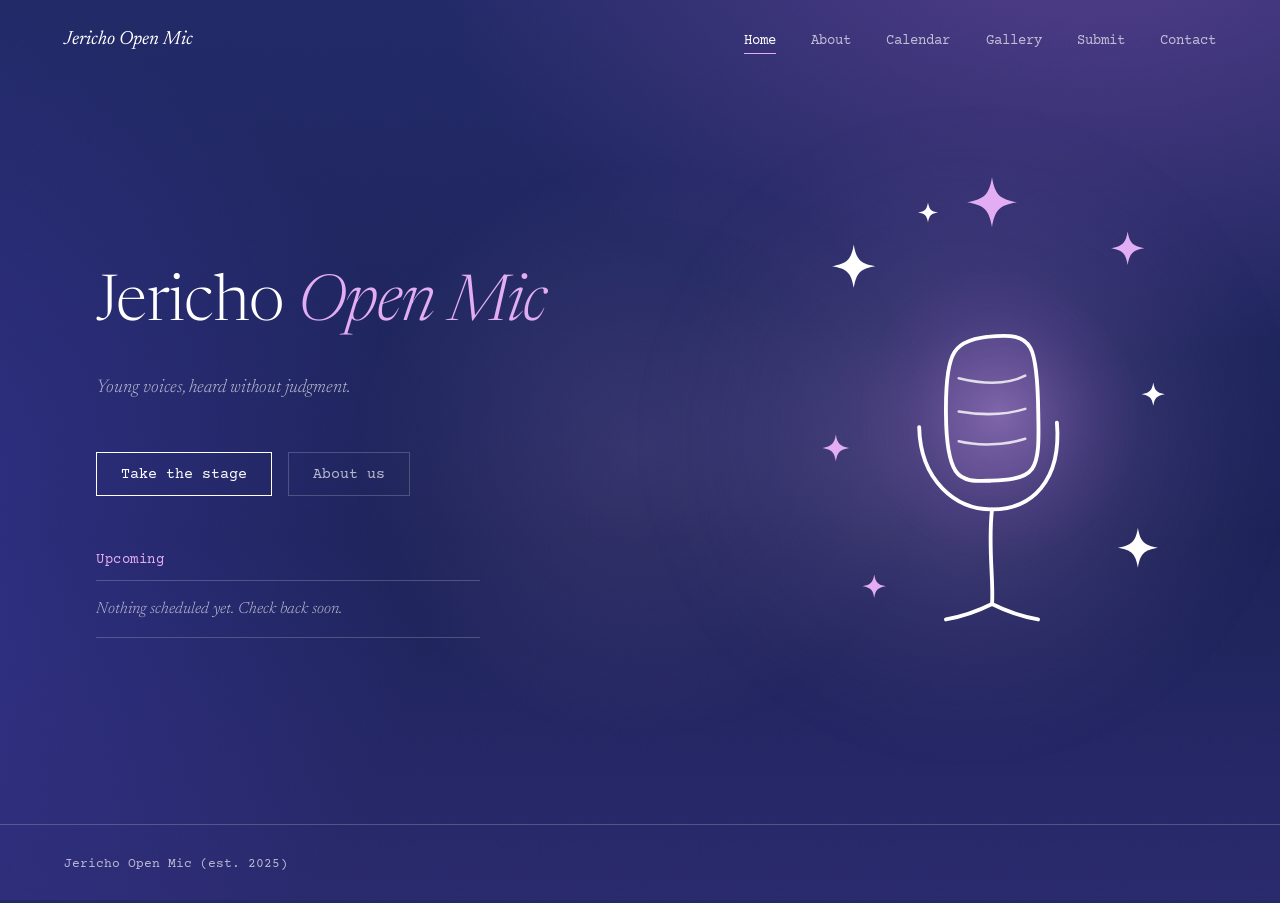
==== index.html @ 80d14280 "Update index.html" ====
<!DOCTYPE html>
<html lang="en">
<head>
<meta charset="utf-8">
<meta name="viewport" content="width=device-width, initial-scale=1">
<title>Jericho Open Mic</title>
<meta name="description" content="Jericho Open Mic: a safe space for poets, comedians, writers, artists, and performers.">
<link rel="preconnect" href="https://fonts.googleapis.com"><link rel="preconnect" href="https://fonts.gstatic.com" crossorigin>
<link href="https://fonts.googleapis.com/css2?family=Courier+Prime&family=Newsreader:ital,opsz,wght@0,6..72,300;0,6..72,400;1,6..72,300;1,6..72,400&display=swap" rel="stylesheet">
<link rel="icon" href="/favicon.svg" type="image/svg+xml">
<link rel="icon" href="/favicon-48.png" sizes="48x48" type="image/png">
<link rel="icon" href="/favicon.ico" sizes="32x32">
<link rel="apple-touch-icon" href="/apple-touch-icon.png">
<link rel="stylesheet" href="styles.css">
</head>
<body data-page="home">
<a class="skip" href="#main">Skip to content</a>
<header class="site-header">
  <a class="brand" href="index.html">Jericho Open Mic</a>
  <button class="menu-btn" aria-expanded="false" aria-controls="nav">Menu</button>
  <nav class="nav" id="nav" aria-label="Main"><ul>
    <li><a href="index.html" aria-current="page">Home</a></li>
    <li><a href="about.html">About</a></li>
    <li><a href="calendar.html">Calendar</a></li>
    <li><a href="gallery.html">Gallery</a></li>
    <li><a href="submit.html">Submit</a></li>
    <li><a href="contact.html">Contact</a></li>
  </ul></nav>
</header>
<main id="main">
<section class="hero">
  <div class="hero-copy">
    <h1>Jericho <em>Open Mic</em></h1>
    <p class="fragment">Young voices, heard without judgment.</p>
    <div class="actions"><a class="btn" href="submit.html">Take the stage</a><a class="btn quiet" href="about.html">About us</a></div>
    <div class="feed"><span class="label">Upcoming</span><ul class="feed-list" id="feed-list"></ul></div>
  </div>
  <div class="hero-art" aria-hidden="true">
    <svg viewBox="0 0 300 360" fill="none" stroke-linecap="round" stroke-linejoin="round">
      <defs><radialGradient id="glow"><stop offset="0" stop-color="#ab81cd" stop-opacity=".5"/><stop offset=".7" stop-color="#654597" stop-opacity=".18"/><stop offset="1" stop-color="#654597" stop-opacity="0"/></radialGradient></defs>
      <g class="halo"><path fill="url(#glow)" d="M262.4 195C264.4 220.2 255.6 249.8 236.9 268.8C218.1 287.7 176.7 307.1 150 308.7C123.3 310.3 93.8 297.6 76.6 278.6C59.4 259.7 46.8 221.3 46.8 195C46.8 168.7 59.1 142.2 76.3 120.8C93.5 99.4 125.2 67 150 66.5C174.8 66 206.2 96.4 224.9 117.8C243.7 139.2 260.4 169.8 262.4 195Z"><animate attributeName="d" dur="12s" begin="0s" repeatCount="indefinite" calcMode="spline" keyTimes="0;0.2;0.5;0.8;1" keySplines=".45 0 .55 1;.45 0 .55 1;.45 0 .55 1;.45 0 .55 1" values="M262.4 195C264.4 220.2 255.6 249.8 236.9 268.8C218.1 287.7 176.7 307.1 150 308.7C123.3 310.3 93.8 297.6 76.6 278.6C59.4 259.7 46.8 221.3 46.8 195C46.8 168.7 59.1 142.2 76.3 120.8C93.5 99.4 125.2 67 150 66.5C174.8 66 206.2 96.4 224.9 117.8C243.7 139.2 260.4 169.8 262.4 195Z;M272.1 195C271.8 221.9 255.5 258.9 235.2 276.1C214.8 293.3 179.5 298.9 150 298.5C120.5 298.1 76.2 290.9 58.5 273.7C40.7 256.4 41.3 223.2 43.4 195C45.5 166.8 53.1 124.5 70.9 104.4C88.7 84.3 122.4 72.7 150 74.4C177.6 76.1 216.2 94.3 236.6 114.4C256.9 134.6 272.3 168.1 272.1 195Z;M269.5 195C267.8 223.1 243.4 252.5 223.5 271.8C203.6 291.1 175.5 309.3 150 310.7C124.5 312.1 90.2 299.7 70.8 280.4C51.3 261.1 35.3 223.9 33.5 195C31.7 166.1 40.5 127.1 59.9 107.1C79.3 87 121 75.3 150 74.6C179 74 214.1 83 234 103.1C253.9 123.1 271.3 166.9 269.5 195Z;M275.3 195C276.4 221.7 265.2 248.8 244.3 269.8C223.4 290.8 178.3 319.8 150 321.2C121.7 322.6 91.6 299.2 74.4 278.2C57.2 257.2 49.1 223 46.7 195C44.4 167 43.4 128.6 60.6 109.9C77.8 91.2 120.5 83 150 83C179.5 82.9 217 90.8 237.9 109.4C258.7 128.1 274.3 168.3 275.3 195Z;M262.4 195C264.4 220.2 255.6 249.8 236.9 268.8C218.1 287.7 176.7 307.1 150 308.7C123.3 310.3 93.8 297.6 76.6 278.6C59.4 259.7 46.8 221.3 46.8 195C46.8 168.7 59.1 142.2 76.3 120.8C93.5 99.4 125.2 67 150 66.5C174.8 66 206.2 96.4 224.9 117.8C243.7 139.2 260.4 169.8 262.4 195Z"/></path></g>
      <g stroke="#e2adf2" stroke-width="1.2">
        <g class="ring"><path d="M255.4 195C257.2 220.4 245.4 256.4 227.9 274.2C210.3 292 174.3 302.5 150 302C125.7 301.4 99.8 288.9 82.1 271.1C64.3 253.3 45 219.5 43.4 195C41.7 170.5 54.6 142 72.4 124.2C90.1 106.4 125.8 88.3 150 88C174.2 87.6 199.9 104.1 217.5 121.9C235 139.8 253.7 169.6 255.4 195Z"><animate attributeName="d" dur="10s" begin="0s" repeatCount="indefinite" calcMode="spline" keyTimes="0;0.3;0.7;1" keySplines=".45 0 .55 1;.45 0 .55 1;.45 0 .55 1" values="M255.4 195C257.2 220.4 245.4 256.4 227.9 274.2C210.3 292 174.3 302.5 150 302C125.7 301.4 99.8 288.9 82.1 271.1C64.3 253.3 45 219.5 43.4 195C41.7 170.5 54.6 142 72.4 124.2C90.1 106.4 125.8 88.3 150 88C174.2 87.6 199.9 104.1 217.5 121.9C235 139.8 253.7 169.6 255.4 195Z;M248 195C247.6 219.9 234.3 255.4 217.9 272C201.6 288.5 173.3 294.2 150 294.5C126.7 294.7 93.9 289.8 77.8 273.3C61.8 256.7 53.9 221.1 53.5 195C53.2 168.9 59.8 135 75.8 116.6C91.9 98.2 125.9 83.5 150 84.4C174.1 85.4 204.4 104.1 220.7 122.5C237.1 141 248.5 170.1 248 195Z;M251.5 195C251.5 219.2 246.3 247.6 229.4 264.1C212.5 280.6 174.9 293.5 150 294.2C125.1 294.9 97.5 284.9 79.9 268.3C62.3 251.8 43.9 219.3 44.4 195C44.9 170.7 65.2 140 82.8 122.5C100.4 105 125.6 90.4 150 89.8C174.4 89.2 212.4 101.5 229.3 119C246.2 136.6 251.4 170.8 251.5 195Z;M255.4 195C257.2 220.4 245.4 256.4 227.9 274.2C210.3 292 174.3 302.5 150 302C125.7 301.4 99.8 288.9 82.1 271.1C64.3 253.3 45 219.5 43.4 195C41.7 170.5 54.6 142 72.4 124.2C90.1 106.4 125.8 88.3 150 88C174.2 87.6 199.9 104.1 217.5 121.9C235 139.8 253.7 169.6 255.4 195Z"/></path></g>
        <g class="ring" style="--w:2.5s"><path d="M254.3 195C255.3 217.9 243.2 244.7 225.8 262.9C208.4 281 175.7 302.5 150 304C124.3 305.6 88.7 290.5 71.7 272.3C54.7 254.2 46.3 220.4 47.9 195C49.6 169.6 64.5 135.8 81.5 119.8C98.5 103.7 126.9 97.8 150 98.8C173.1 99.8 202.5 109.7 219.8 125.8C237.2 141.8 253.3 172.1 254.3 195Z"><animate attributeName="d" dur="10s" begin="-3s" repeatCount="indefinite" calcMode="spline" keyTimes="0;0.3;0.7;1" keySplines=".45 0 .55 1;.45 0 .55 1;.45 0 .55 1" values="M254.3 195C255.3 217.9 243.2 244.7 225.8 262.9C208.4 281 175.7 302.5 150 304C124.3 305.6 88.7 290.5 71.7 272.3C54.7 254.2 46.3 220.4 47.9 195C49.6 169.6 64.5 135.8 81.5 119.8C98.5 103.7 126.9 97.8 150 98.8C173.1 99.8 202.5 109.7 219.8 125.8C237.2 141.8 253.3 172.1 254.3 195Z;M251.1 195C249.3 219.8 234 247.2 217.2 264.1C200.3 281 172.4 295 150 296.5C127.6 298.1 100.2 290.2 82.5 273.3C64.8 256.4 44.4 220 43.9 195C43.5 170 61.9 139.6 79.6 123.4C97.3 107.2 125.3 99.2 150 97.8C174.7 96.4 211.1 99 228 115.2C244.8 131.4 252.9 170.2 251.1 195Z;M253.4 195C252.4 219.7 235.5 246.8 218.3 263.5C201 280.1 174.3 294.6 150 294.8C125.7 294.9 88.2 280.9 72.3 264.2C56.4 247.6 53.9 218 54.6 195C55.2 172 60.2 141.9 76.1 126C92 110 125.4 101.3 150 99.5C174.6 97.7 206.7 99.5 223.9 115.4C241.1 131.3 254.3 170.3 253.4 195Z;M254.3 195C255.3 217.9 243.2 244.7 225.8 262.9C208.4 281 175.7 302.5 150 304C124.3 305.6 88.7 290.5 71.7 272.3C54.7 254.2 46.3 220.4 47.9 195C49.6 169.6 64.5 135.8 81.5 119.8C98.5 103.7 126.9 97.8 150 98.8C173.1 99.8 202.5 109.7 219.8 125.8C237.2 141.8 253.3 172.1 254.3 195Z"/></path></g>
      </g>
      <g class="mic" stroke="#fff" stroke-width="3">
        <path fill="#ab81cd" fill-opacity=".14" d="M150 125C160.7 125 175.5 127 182 137C188.5 147 189.2 169.8 189 185C188.8 200.2 187.5 218.5 181 228C174.5 237.5 160.3 242 150 242C139.7 242 125.5 237.5 119 228C112.5 218.5 111.2 200.2 111 185C110.8 169.8 111.5 147 118 137C124.5 127 139.3 125 150 125Z"><animate attributeName="d" dur="8s" begin="0s" repeatCount="indefinite" calcMode="spline" keyTimes="0;0.2;0.5;0.8;1" keySplines=".45 0 .55 1;.45 0 .55 1;.45 0 .55 1;.45 0 .55 1" values="M150 125C160.7 125 175.5 127 182 137C188.5 147 189.2 169.8 189 185C188.8 200.2 187.5 218.5 181 228C174.5 237.5 160.3 242 150 242C139.7 242 125.5 237.5 119 228C112.5 218.5 111.2 200.2 111 185C110.8 169.8 111.5 147 118 137C124.5 127 139.3 125 150 125Z;M153.3 126.8C163.1 126.2 174.4 125.7 179.9 135.8C185.3 145.9 185.8 171.7 186 187.4C186.2 203.2 187.5 221.8 181.3 230.5C175 239.2 158.4 239.2 148.5 239.5C138.6 239.8 127.5 241 121.8 232.4C116.1 223.7 114.3 203.3 114.2 187.8C114 172.2 114.3 149.3 120.9 139.2C127.4 129 143.4 127.3 153.3 126.8Z;M147.5 125.2C158.4 124.9 174.5 123.1 180.7 132.8C186.9 142.4 185.1 166.9 184.8 183C184.4 199.2 183.9 220 178.8 229.7C173.7 239.5 163.4 241.1 154.1 241.5C144.8 242 129.4 242 122.9 232.4C116.4 222.8 116.3 200.1 115.1 183.8C113.9 167.5 110.1 144.3 115.5 134.5C120.9 124.8 136.7 125.5 147.5 125.2Z;M147.3 122.3C158.6 122.5 175.7 130.2 183.1 140.6C190.6 151 192.2 169.8 192.1 184.8C191.9 199.8 190 220.9 182.4 230.7C174.7 240.5 156.2 243.5 146.3 243.4C136.3 243.4 128.2 240.3 122.7 230.5C117.2 220.8 114.5 200 113.3 184.8C112 169.6 109.4 150 115.1 139.6C120.8 129.2 135.9 122.2 147.3 122.3Z;M150 125C160.7 125 175.5 127 182 137C188.5 147 189.2 169.8 189 185C188.8 200.2 187.5 218.5 181 228C174.5 237.5 160.3 242 150 242C139.7 242 125.5 237.5 119 228C112.5 218.5 111.2 200.2 111 185C110.8 169.8 111.5 147 118 137C124.5 127 139.3 125 150 125Z"/></path>
        <g stroke-width="2" stroke-opacity=".8">
          <path d="M124 159.3C140 165.8 160 165.8 176 157.3"><animate attributeName="d" dur="8s" begin="0s" repeatCount="indefinite" calcMode="spline" keyTimes="0;0.2;0.5;0.8;1" keySplines=".45 0 .55 1;.45 0 .55 1;.45 0 .55 1;.45 0 .55 1" values="M124 159.3C140 165.8 160 165.8 176 157.3;M124 159.6C140 163.4 160 165.7 176 157.6;M124 160.9C140 162 160 160.8 176 158.9;M124 158.6C140 166.4 160 164.8 176 156.6;M124 159.3C140 165.8 160 165.8 176 157.3"/></path><path d="M124 183.6C140 191 160 190.9 176 181.6"><animate attributeName="d" dur="8s" begin="0s" repeatCount="indefinite" calcMode="spline" keyTimes="0;0.2;0.5;0.8;1" keySplines=".45 0 .55 1;.45 0 .55 1;.45 0 .55 1;.45 0 .55 1" values="M124 183.6C140 191 160 190.9 176 181.6;M124 185.6C140 188.1 160 188.3 176 183.6;M124 183.5C140 186.1 160 190.8 176 181.5;M124 185.6C140 189.2 160 190.6 176 183.6;M124 183.6C140 191 160 190.9 176 181.6"/></path><path d="M124 209.7C140 216.2 160 215 176 207.7"><animate attributeName="d" dur="8s" begin="0s" repeatCount="indefinite" calcMode="spline" keyTimes="0;0.2;0.5;0.8;1" keySplines=".45 0 .55 1;.45 0 .55 1;.45 0 .55 1;.45 0 .55 1" values="M124 209.7C140 216.2 160 215 176 207.7;M124 208.8C140 212.5 160 211.8 176 206.8;M124 209C140 214.5 160 211.6 176 207;M124 209.7C140 211.8 160 215.5 176 207.7;M124 209.7C140 216.2 160 215 176 207.7"/></path>
        </g>
        <path d="M95.1 195.7C97.8 244 119.2 263.7 150 262C182 262.1 204.2 233.2 202.6 192.1"><animate attributeName="d" dur="8s" begin="0s" repeatCount="indefinite" calcMode="spline" keyTimes="0;0.2;0.5;0.8;1" keySplines=".45 0 .55 1;.45 0 .55 1;.45 0 .55 1;.45 0 .55 1" values="M95.1 195.7C97.8 244 119.2 263.7 150 262C182 262.1 204.2 233.2 202.6 192.1;M93 197.8C93.7 239.7 122.3 262.2 150 262C180.3 262.1 204.6 240.8 200.6 194.4;M94.5 194.7C99.7 240.1 120.6 263 150 262C186.1 261.8 205.1 238.1 203.1 195.2;M95.7 196.2C96.8 244.4 122 263.5 150 262C186.4 261 204.6 242.4 205 191.8;M95.1 195.7C97.8 244 119.2 263.7 150 262C182 262.1 204.2 233.2 202.6 192.1"/></path>
        <path d="M150 262C147.2 289.5 144.7 312.9 150 336"><animate attributeName="d" dur="8s" begin="0s" repeatCount="indefinite" calcMode="spline" keyTimes="0;0.2;0.5;0.8;1" keySplines=".45 0 .55 1;.45 0 .55 1;.45 0 .55 1;.45 0 .55 1" values="M150 262C147.2 289.5 144.7 312.9 150 336;M150 262C146.7 291.4 151.8 318.2 150 336;M150 262C147.5 291.7 150.6 312.1 150 336;M150 262C154.8 293.7 146.2 318.6 150 336;M150 262C147.2 289.5 144.7 312.9 150 336"/></path>
        <path d="M150 336C138 342 126 346 114 348"/><path d="M150 336C162 342 174 346 186 348"/>
      </g>
      <g>
        <g transform="translate(42 72) scale(1.3)"><g class="twinkle" style="--w:0s"><path d="M0 -13C1.5 -4 4 -1.5 13 0C4 1.5 1.5 4 0 13C-1.5 4 -4 1.5 -13 0C-4 -1.5 -1.5 -4 0 -13Z" fill="#fff"/></g></g>
        <g transform="translate(256 58) scale(1)"><g class="twinkle" style="--w:1.1s"><path d="M0 -13C1.5 -4 4 -1.5 13 0C4 1.5 1.5 4 0 13C-1.5 4 -4 1.5 -13 0C-4 -1.5 -1.5 -4 0 -13Z" fill="#e2adf2"/></g></g>
        <g transform="translate(276 172) scale(0.7)"><g class="twinkle" style="--w:2.2s"><path d="M0 -13C1.5 -4 4 -1.5 13 0C4 1.5 1.5 4 0 13C-1.5 4 -4 1.5 -13 0C-4 -1.5 -1.5 -4 0 -13Z" fill="#fff"/></g></g>
        <g transform="translate(28 214) scale(0.8)"><g class="twinkle" style="--w:0.6s"><path d="M0 -13C1.5 -4 4 -1.5 13 0C4 1.5 1.5 4 0 13C-1.5 4 -4 1.5 -13 0C-4 -1.5 -1.5 -4 0 -13Z" fill="#e2adf2"/></g></g>
        <g transform="translate(264 292) scale(1.2)"><g class="twinkle" style="--w:1.7s"><path d="M0 -13C1.5 -4 4 -1.5 13 0C4 1.5 1.5 4 0 13C-1.5 4 -4 1.5 -13 0C-4 -1.5 -1.5 -4 0 -13Z" fill="#fff"/></g></g>
        <g transform="translate(58 322) scale(0.7)"><g class="twinkle" style="--w:2.6s"><path d="M0 -13C1.5 -4 4 -1.5 13 0C4 1.5 1.5 4 0 13C-1.5 4 -4 1.5 -13 0C-4 -1.5 -1.5 -4 0 -13Z" fill="#e2adf2"/></g></g>
        <g transform="translate(150 22) scale(1.5)"><g class="twinkle" style="--w:0.3s"><path d="M0 -13C1.5 -4 4 -1.5 13 0C4 1.5 1.5 4 0 13C-1.5 4 -4 1.5 -13 0C-4 -1.5 -1.5 -4 0 -13Z" fill="#e2adf2"/></g></g>
        <g transform="translate(100 30) scale(0.6)"><g class="twinkle" style="--w:1.4s"><path d="M0 -13C1.5 -4 4 -1.5 13 0C4 1.5 1.5 4 0 13C-1.5 4 -4 1.5 -13 0C-4 -1.5 -1.5 -4 0 -13Z" fill="#fff"/></g></g>
      </g>
    </svg>
  </div>
</section>
</main>
<footer>Jericho Open Mic (est. 2025)</footer>
<script src="content.js"></script>
<script src="script.js"></script>
</body>
</html>
---- styles.css ----
/* Jericho Open Mic â€” oneiric design system. Edit tokens here first. */
:root{
  --violet:#574ae2; --navy:#222a68; --plum:#654597;
  --lavender:#ab81cd; --pink-lavender:#e2adf2; --white:#fff;
  --rule:rgba(255,255,255,.2); --muted:rgba(255,255,255,.68);
  --serif:"Newsreader","Times New Roman",serif;
  --type:"Courier Prime","Courier New",monospace;
  --pad:clamp(1.25rem,5vw,4.5rem);
  --mx:.5; --my:.5; /* cursor position 0-1, updated by script.js */
}
*{box-sizing:border-box;margin:0}
html{background:var(--navy)}
body{
  min-height:100vh;color:var(--white);font:300 1.15rem/1.75 var(--serif);
  background:
    radial-gradient(60rem 40rem at calc(85% + (var(--mx) - .5) * 12%) calc(-10% + (var(--my) - .5) * 14%),rgba(101,69,151,.75),transparent 70%),
    radial-gradient(50rem 50rem at calc(-10% - (var(--mx) - .5) * 10%) calc(60% - (var(--my) - .5) * 12%),rgba(87,74,226,.35),transparent 70%),
    linear-gradient(180deg,var(--navy),#1d2358 60%,#2a2a6e);
  background-attachment:fixed;position:relative;overflow-x:hidden;display:flex;flex-direction:column;
}
/* soft light that trails the cursor (fine pointers only) */
@media (pointer:fine){
  body::before{content:"";position:fixed;inset:0;pointer-events:none;z-index:0;
    background:radial-gradient(26rem circle at calc(var(--mx) * 100%) calc(var(--my) * 100%),rgba(226,173,242,.13),transparent 70%)}
}
/* grain */
body::after{content:"";position:fixed;inset:0;pointer-events:none;opacity:.07;mix-blend-mode:overlay;
  background-image:url("data:image/svg+xml,%3Csvg xmlns='http://www.w3.org/2000/svg' width='160' height='160'%3E%3Cfilter id='n'%3E%3CfeTurbulence baseFrequency='.9' numOctaves='2'/%3E%3C/filter%3E%3Crect width='100%25' height='100%25' filter='url(%23n)'/%3E%3C/svg%3E")}
a{color:inherit}
:focus-visible{outline:1px solid var(--pink-lavender);outline-offset:4px}
.skip{position:absolute;left:-999px}.skip:focus{left:1rem;top:1rem;background:var(--navy);padding:.5rem;z-index:9}

/* header */
.site-header{display:flex;justify-content:space-between;align-items:baseline;padding:1.5rem var(--pad);position:relative;z-index:2}
.brand{font:italic 400 1.2rem var(--serif);text-decoration:none}
.nav ul{list-style:none;padding:0;display:flex;gap:2.2rem}
.nav a{font:.9rem var(--type);text-decoration:none;color:var(--muted);padding-bottom:.25rem;border-bottom:1px solid transparent;transition:color .3s,border-color .3s}
.nav a:hover,.nav a[aria-current="page"]{color:var(--white);border-color:var(--pink-lavender)}
.menu-btn{display:none;background:none;border:1px solid var(--rule);color:inherit;font:.85rem var(--type);padding:.4rem .8rem;cursor:pointer}

/* layout */
main{flex:1 0 auto;padding:0 var(--pad) 6rem;position:relative;z-index:1}
.wrap{max-width:68rem;margin:0 auto}
.label{font:.85rem var(--type);color:var(--pink-lavender);letter-spacing:.04em}
h1,h2{font-weight:300;line-height:1.05;letter-spacing:-.01em}
h1{font-size:clamp(2.6rem,7vw,5.5rem)}
h1 em,h2 em{font-style:italic;color:var(--pink-lavender)}
h2{font-size:clamp(1.8rem,3.5vw,2.8rem)}
.rule{border:0;border-top:1px solid var(--rule);margin:3rem 0}
.page-head{padding:clamp(3rem,9vw,7rem) 0 3rem;max-width:68rem;margin:0 auto}
.page-head p{max-width:34rem;color:var(--muted);margin-top:1.5rem}

/* buttons */
.btn{display:inline-block;font:.95rem var(--type);text-decoration:none;border:1px solid var(--white);padding:.8rem 1.5rem;transition:background .3s,color .3s}
.btn:hover{background:var(--white);color:var(--navy)}
.btn.quiet{border-color:var(--rule);color:var(--muted)}
.inline{text-decoration-thickness:1px;text-underline-offset:.25em;color:var(--pink-lavender)}

/* home */
.hero{min-height:72vh;display:grid;grid-template-columns:1.15fr 1fr;align-items:center;gap:2rem;max-width:68rem;margin:0 auto;position:relative}
.hero::before{content:"";position:absolute;right:-8%;top:8%;width:min(38rem,70vw);aspect-ratio:1;border-radius:50%;
  background:radial-gradient(circle,rgba(226,173,242,.28),rgba(171,129,205,.1) 45%,transparent 70%);filter:blur(30px);z-index:-1;
  transform:translate(calc((var(--mx) - .5) * -90px),calc((var(--my) - .5) * -70px));will-change:transform}
.hero h1{font-size:clamp(2.2rem,5vw,4.4rem);margin-top:1.6em} /* one line, sitting where "Open Mic" used to be */
.hero .fragment{margin:2rem 0 0;max-width:24rem;color:var(--muted);font-style:italic}
.hero .actions{margin:3rem 0 0;display:flex;gap:1rem;flex-wrap:wrap}

/* upcoming feed (home) */
.feed{margin-top:3.5rem;max-width:24rem}
.feed .label{display:block;padding-bottom:.7rem;border-bottom:1px solid var(--rule)}
.feed-list{list-style:none;padding:0;max-height:12.5rem;overflow-y:auto}
.feed-list li{border-bottom:1px solid var(--rule)}
.feed-list a{display:grid;grid-template-columns:4.5rem 1fr;gap:.8rem;padding:.8rem 0;text-decoration:none;line-height:1.4}
.feed-list .when,.cal-list .when{font:.8rem var(--type);color:var(--pink-lavender);padding-top:.2rem}
.feed-list small,.cal-list small{display:block;color:var(--muted);font-size:.9rem}
.feed-empty{padding:.9rem 0;color:var(--muted);font-style:italic;font-size:1rem}

/* home microphone: organic morphing (SMIL in index.html) + pulsing; hidden on mobile */
.hero-art{justify-self:end;width:min(100%,24rem)}
.hero-art svg{display:block;width:100%;height:auto;overflow:visible}
.halo,.mic,.ring,.twinkle{transform-box:fill-box;transform-origin:center}
.halo{animation:pulse-lg 6s ease-in-out infinite}
.mic{animation:pulse 4.5s ease-in-out infinite}
.ring{animation:ring 5s ease-out infinite;animation-delay:var(--w,0s);opacity:0}
.twinkle{animation:twinkle 4s ease-in-out infinite;animation-delay:var(--w,0s)}
@keyframes pulse{0%,100%{transform:scale(1)}50%{transform:scale(1.035)}}
@keyframes pulse-lg{0%,100%{transform:scale(.96)}50%{transform:scale(1.08)}}
@keyframes ring{0%{transform:scale(.8);opacity:.55}100%{transform:scale(1.3);opacity:0}}
@keyframes twinkle{0%,100%{transform:translateY(0) scale(1);opacity:1}50%{transform:translateY(-5px) scale(.75);opacity:.55}}

/* about */
.about-lead{font-size:clamp(1.7rem,3.6vw,2.7rem);line-height:1.3;font-weight:300;max-width:30ch;font-style:italic}
.about-table{margin-top:clamp(4rem,12vw,9rem);border-bottom:1px solid var(--rule)}
.about-row{display:grid;grid-template-columns:1fr 1.3fr;gap:2rem;align-items:start;padding:clamp(3.5rem,10vw,7rem) 0;min-height:42vh;border-top:1px solid var(--rule)}
.about-row h2{font-style:italic}
.about-row h2 a{text-decoration:none;border-bottom:1px solid transparent;transition:border-color .3s}
.about-row h2 a:hover{border-color:var(--pink-lavender)}
.about-row h2 a span{color:var(--pink-lavender);font-size:.7em;margin-left:.3em}
.about-row p{color:var(--muted);max-width:30rem}

/* calendar */
.cal{max-width:68rem;margin:0 auto}
.cal-nav{display:flex;align-items:center;justify-content:space-between;gap:1rem;margin-bottom:1.75rem}
.cal-nav h2{font-style:italic}
.cal-btn{background:none;border:1px solid var(--rule);color:var(--white);width:2.8rem;height:2.8rem;font:1.1rem var(--type);cursor:pointer;transition:background .3s,color .3s,border-color .3s}
.cal-btn:hover:not(:disabled){background:var(--white);color:var(--navy)}
.cal-btn:disabled{opacity:.3;cursor:default}
.cal-grid{width:100%;border-collapse:collapse;table-layout:fixed}
.cal-grid th{font:400 .8rem var(--type);color:var(--pink-lavender);text-align:left;padding:0 .6rem .7rem}
.cal-grid td{border:1px solid var(--rule);height:6.5rem;vertical-align:top;padding:.5rem .6rem}
.cal-grid td.pad{border-color:rgba(255,255,255,.08)}
.cal-grid .day{display:inline-block;font:.85rem var(--type);color:var(--muted)}
.cal-grid td.today .day{background:var(--pink-lavender);color:var(--navy);padding:0 .4rem}
/* calendar events: lavender bar, underline on hover, click opens .pop */
.ev{display:block;width:100%;margin-top:.35rem;padding:.1rem 0 .1rem .5rem;background:none;border:0;border-left:2px solid var(--lavender);color:var(--white);font:inherit;font-size:.85rem;line-height:1.25;text-align:left;cursor:pointer;text-decoration:underline;text-decoration-color:transparent;text-underline-offset:.25em;transition:text-decoration-color .25s}
.ev:hover,.ev:focus-visible{text-decoration-color:var(--pink-lavender)}
.pop{position:fixed;z-index:20;width:min(21rem,calc(100vw - 1rem));background:var(--navy);border:1px solid var(--white);padding:1.4rem 1.4rem 1.5rem;animation:rise .25s ease both}
.pop-x{position:absolute;top:.4rem;right:.5rem;background:none;border:0;color:var(--muted);font:1.4rem var(--type);cursor:pointer;padding:.2rem .5rem}
.pop h3{font:italic 300 1.7rem/1.2 var(--serif);margin:.5rem 0 .6rem}
.pop .pop-meta{font:.85rem var(--type);color:var(--pink-lavender);margin-bottom:.8rem}
.pop p{color:var(--muted);font-size:1.05rem;line-height:1.6}
.cal-list{list-style:none;padding:0;margin-top:3rem}
.cal-list li{border-top:1px solid var(--rule);padding:1rem 0;display:grid;grid-template-columns:6rem 1fr;gap:1rem}

/* gallery panels */
.panels{display:grid;grid-template-columns:1fr 1fr;gap:1.5rem;max-width:68rem;margin:0 auto}
.panel{display:flex;flex-direction:column;justify-content:flex-end;min-height:26rem;padding:2rem;text-decoration:none;border:1px solid var(--rule);position:relative;overflow:hidden;transition:border-color .4s}
.panel{--mx:.8;--my:.1}
.panel::before{content:"";position:absolute;inset:0;background:radial-gradient(circle at calc(var(--mx) * 100%) calc(var(--my) * 100%),rgba(171,129,205,.4),transparent 60%);opacity:.5;transition:opacity .5s}
.panel:hover{border-color:var(--pink-lavender)}.panel:hover::before{opacity:1}
.panel-art{flex:1;min-height:11rem;margin-bottom:1.75rem;border:1px solid var(--white);background:var(--navy);display:grid;place-items:center;padding:1.25rem}
.panel-art svg{width:100%;height:100%;max-height:12rem}
.panel>*{position:relative}.panel p{color:var(--muted);margin-top:.5rem}

/* archive + performances grids */
.masonry{columns:3 15rem;column-gap:1.5rem;max-width:68rem;margin:0 auto}
.tile{break-inside:avoid;margin-bottom:1.5rem;display:block;text-decoration:none;border:1px solid var(--rule);transition:border-color .3s}
.tile:hover{border-color:var(--pink-lavender)}
.tile img,.tile video{display:block;width:100%;height:auto}
.tile .cap{padding:.9rem 1rem 1.1rem}
.tile .cap strong{font-weight:400;font-size:1.1rem;display:block;line-height:1.3}
.tile .cap span{font:.8rem var(--type);color:var(--muted)}
.text-tile{padding:2.5rem 1.5rem;min-height:14rem;display:flex;flex-direction:column;justify-content:space-between;background:linear-gradient(160deg,rgba(101,69,151,.4),rgba(34,42,104,.2))}
.text-tile h3{font:italic 300 1.6rem/1.25 var(--serif)}
.missing{background:rgba(101,69,151,.25);min-height:12rem;display:grid;place-items:center;font:.8rem var(--type);color:var(--muted);text-align:center;padding:1rem}
.empty{max-width:68rem;margin:0 auto;color:var(--muted);font-style:italic}

/* archive: every tile identical in size */
.archive-grid{display:grid;grid-template-columns:repeat(auto-fill,minmax(15rem,1fr));gap:1.5rem;max-width:68rem;margin:0 auto}
.archive-grid .tile{margin-bottom:0;display:flex;flex-direction:column}
.tile-media{position:relative;aspect-ratio:4/5;overflow:hidden;background:rgba(101,69,151,.2)}
.tile-media img{width:100%;height:100%;object-fit:cover}
.tile-media .missing{height:100%;min-height:0}
.tile-media .text-tile{height:100%;min-height:0;justify-content:center}
.chip{position:absolute;left:.7rem;top:.7rem;font:.75rem var(--type);background:var(--navy);border:1px solid var(--rule);padding:.15rem .55rem}
.archive-grid .cap{min-height:7.8rem}
.tile .cap .school{display:block}
.archive-grid .cap strong{display:-webkit-box;-webkit-line-clamp:2;-webkit-box-orient:vertical;overflow:hidden}

/* archive hover: the image area lights up bright lavender, its text turns dark */
.tile-media{isolation:isolate;--glow:var(--pink-lavender);--glow-o:.72}
.tile-media.is-text{--glow-o:1}
.tile-media::after{content:"";position:absolute;inset:0;background:var(--glow);opacity:0;transition:opacity .35s;pointer-events:none}
.tile-media .text-tile h3,.tile-media .missing{position:relative;z-index:1;transition:color .3s}
.chip{z-index:1;transition:color .3s,background-color .3s,border-color .3s}
.archive-grid .tile:hover .tile-media::after,.archive-grid .tile:focus-visible .tile-media::after{opacity:var(--glow-o)}
.archive-grid .tile:hover .text-tile h3,.archive-grid .tile:focus-visible .text-tile h3,
.archive-grid .tile:hover .missing,.archive-grid .tile:focus-visible .missing{color:var(--navy)}
.archive-grid .tile:hover .chip,.archive-grid .tile:focus-visible .chip{color:var(--navy);background:transparent;border-color:var(--navy)}

/* piece */
.piece{max-width:60rem;margin:0 auto;padding-top:2rem}
.piece-media img{display:block;max-width:100%;max-height:80vh;margin:0;border:1px solid var(--rule)}
.piece-media iframe{width:100%;height:80vh;border:1px solid var(--rule);background:#fff}
.piece-text{max-width:36rem;margin:2.5rem 0 0}
.piece-text h1{font-size:clamp(2rem,4.5vw,3.2rem)}
.piece-text .label{display:block;margin:.8rem 0 1.2rem}
.piece-text .piece-school{display:block;margin:-.7rem 0 1.2rem;font:.85rem var(--type);color:var(--muted)}
.piece-text p{color:var(--muted)}
.back{font:.9rem var(--type);color:var(--muted);text-decoration:none}.back:hover{color:var(--white)}

/* submit */
.rules{list-style:none;padding:0;max-width:40rem;margin-left:clamp(0rem,12vw,9rem);counter-reset:r}
.rules li{counter-increment:r;padding:1.4rem 0 1.4rem 3rem;border-top:1px solid var(--rule);position:relative}
.rules li:last-child{border-bottom:1px solid var(--rule)}
.rules li::before{content:counter(r) ".";position:absolute;left:0;font:italic 1.3rem var(--serif);color:var(--pink-lavender)}
.cta-line{margin:3rem 0 0 clamp(0rem,12vw,9rem);font-size:1.5rem;font-style:italic}

/* contact */
.mail{font-size:clamp(1.3rem,5.2vw,3.4rem);font-weight:300;text-decoration:none;border-bottom:1px solid var(--rule);word-break:break-all;transition:border-color .3s,color .3s}
.mail:hover{color:var(--pink-lavender);border-color:var(--pink-lavender)}

footer{padding:2rem var(--pad);font:.8rem var(--type);color:var(--muted);border-top:1px solid var(--rule);position:relative;z-index:1}

/* page load: one gentle fade */
@keyframes rise{from{opacity:0;transform:translateY(10px)}to{opacity:1;transform:none}}
main{animation:rise .9s ease both}

@media (max-width:760px){
  .menu-btn{display:block}
  .nav{position:absolute;top:100%;left:0;right:0;background:var(--navy);border-bottom:1px solid var(--rule);padding:1rem var(--pad);display:none}
  .nav.open{display:block}.nav ul{flex-direction:column;gap:1.1rem}
  .panels{grid-template-columns:1fr}.panel{min-height:18rem}
  .hero h1{margin-top:0}
  .hero{min-height:62vh;grid-template-columns:1fr;padding:2rem 0}
  .hero-art{display:none}.rules,.cta-line{margin-left:0}
  .piece-text{margin-left:0}
  .cal-grid td{height:3.6rem;padding:.3rem}.cal-grid th{padding:0 .3rem .5rem}
  .ev{min-height:1.4rem;padding:0;background:rgba(171,129,205,.2)}.ev .t{display:none}
  .about-row{grid-template-columns:1fr;gap:1.25rem;min-height:0}
}
@media (prefers-reduced-motion:reduce){*{animation:none!important;transition:none!important}}
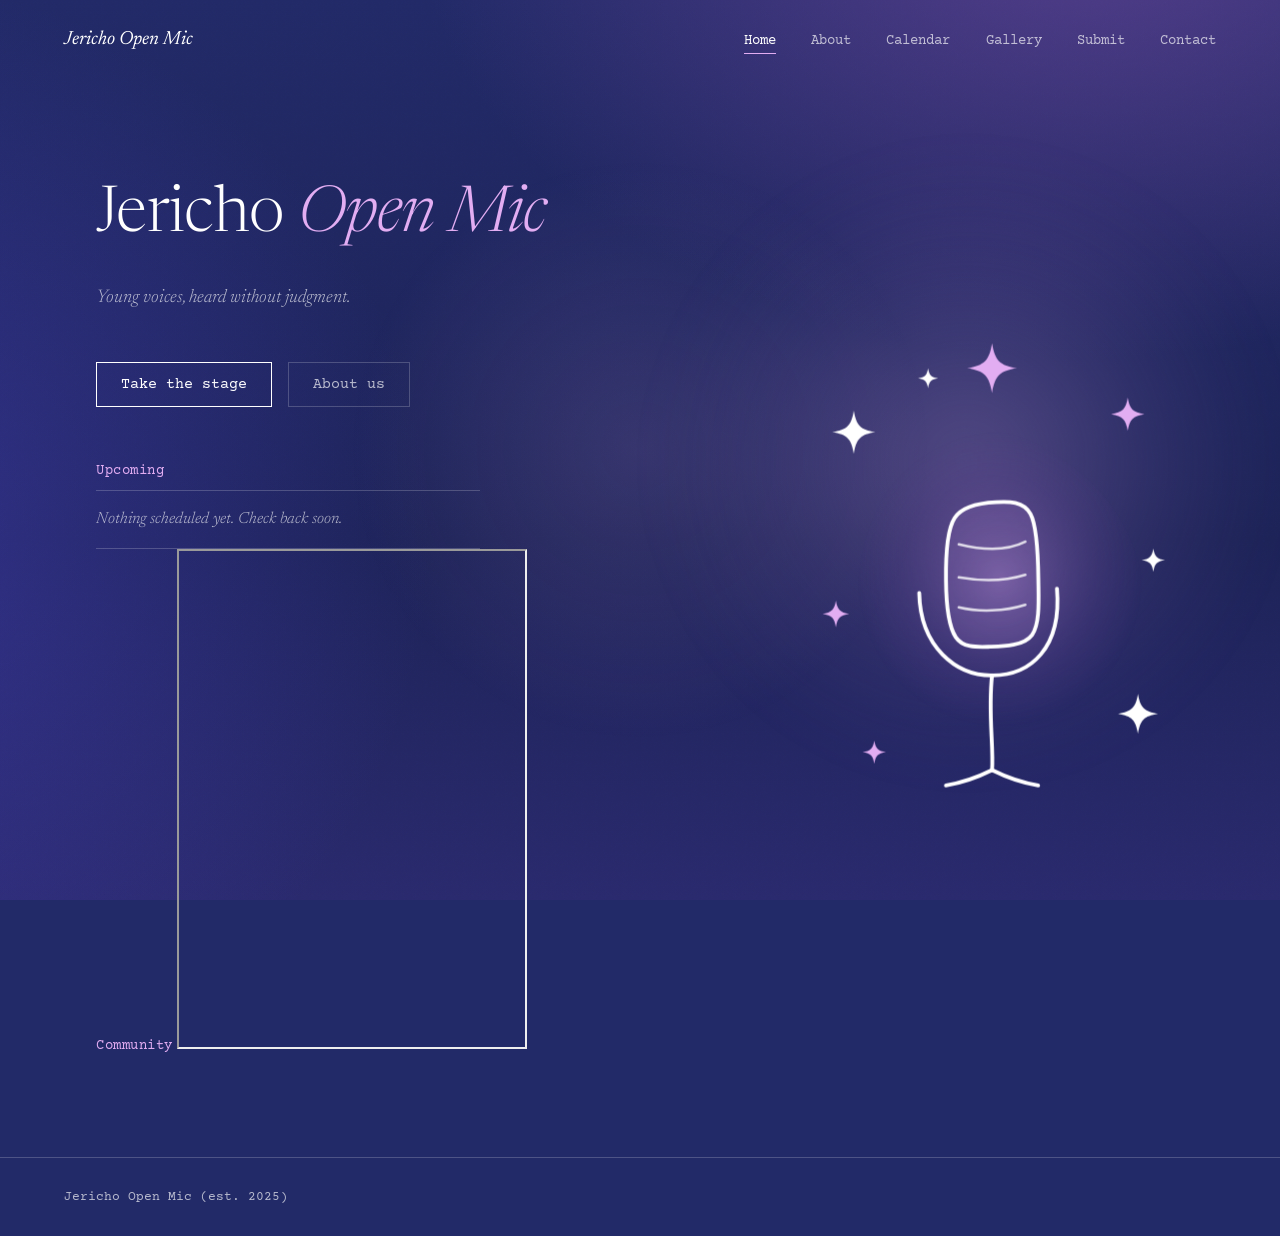
==== commit dcb1b5af: "Update index.html" ====
--- a/index.html
+++ b/index.html
@@ -34,6 +34,10 @@
     <p class="fragment">Young voices, heard without judgment.</p>
     <div class="actions"><a class="btn" href="submit.html">Take the stage</a><a class="btn quiet" href="about.html">About us</a></div>
     <div class="feed"><span class="label">Upcoming</span><ul class="feed-list" id="feed-list"></ul></div>
+        <div class="discord">
+      <span class="label">Community</span>
+      <iframe title="Jericho Open Mic Discord server" src="https://discord.com/widget?id=1556804864024252466&theme=dark" width="350" height="500" loading="lazy" sandbox="allow-popups allow-popups-to-escape-sandbox allow-same-origin allow-scripts"></iframe>
+    </div>
   </div>
   <div class="hero-art" aria-hidden="true">
     <svg viewBox="0 0 300 360" fill="none" stroke-linecap="round" stroke-linejoin="round">
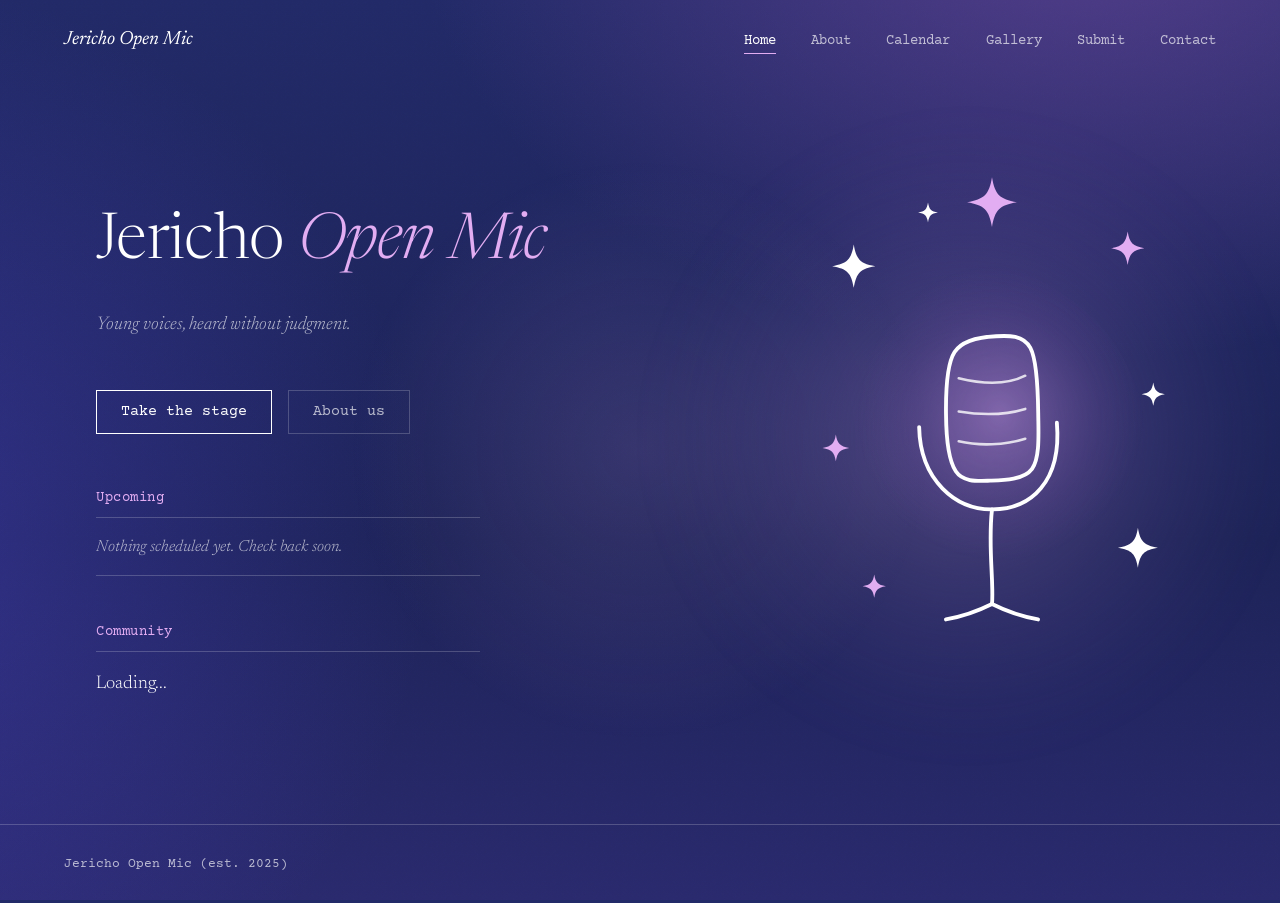
==== commit 1cf3d2a1: "Update index.html" ====
--- a/index.html
+++ b/index.html
@@ -35,9 +35,9 @@
     <div class="actions"><a class="btn" href="submit.html">Take the stage</a><a class="btn quiet" href="about.html">About us</a></div>
     <div class="feed"><span class="label">Upcoming</span><ul class="feed-list" id="feed-list"></ul></div>
         <div class="discord">
-      <span class="label">Community</span>
-      <iframe title="Jericho Open Mic Discord server" src="https://discord.com/widget?id=1556804864024252466&theme=dark" width="350" height="500" loading="lazy" sandbox="allow-popups allow-popups-to-escape-sandbox allow-same-origin allow-scripts"></iframe>
-    </div>
+  <span class="label">Community</span>
+  <div class="discord-body" id="discord-body"><p class="discord-note">Loading...</p></div>
+</div>
   </div>
   <div class="hero-art" aria-hidden="true">
     <svg viewBox="0 0 300 360" fill="none" stroke-linecap="round" stroke-linejoin="round">
--- a/styles.css
+++ b/styles.css
@@ -74,6 +74,12 @@
 .feed-list .when,.cal-list .when{font:.8rem var(--type);color:var(--pink-lavender);padding-top:.2rem}
 .feed-list small,.cal-list small{display:block;color:var(--muted);font-size:.9rem}
 .feed-empty{padding:.9rem 0;color:var(--muted);font-style:italic;font-size:1rem}
+
+/* discord widget (home) */
+.discord{margin-top:3rem;max-width:24rem}
+.discord .label{display:block;padding-bottom:.7rem;margin-bottom:1rem;border-bottom:1px solid var(--rule)}
+.discord iframe{display:block;width:100%;height:30rem;border:1px solid var(--rule);background:var(--navy);filter:hue-rotate(22deg) saturate(.9);transition:border-color .3s}
+.discord iframe:hover{border-color:var(--pink-lavender)}
 
 /* home microphone: organic morphing (SMIL in index.html) + pulsing; hidden on mobile */
 .hero-art{justify-self:end;width:min(100%,24rem)}
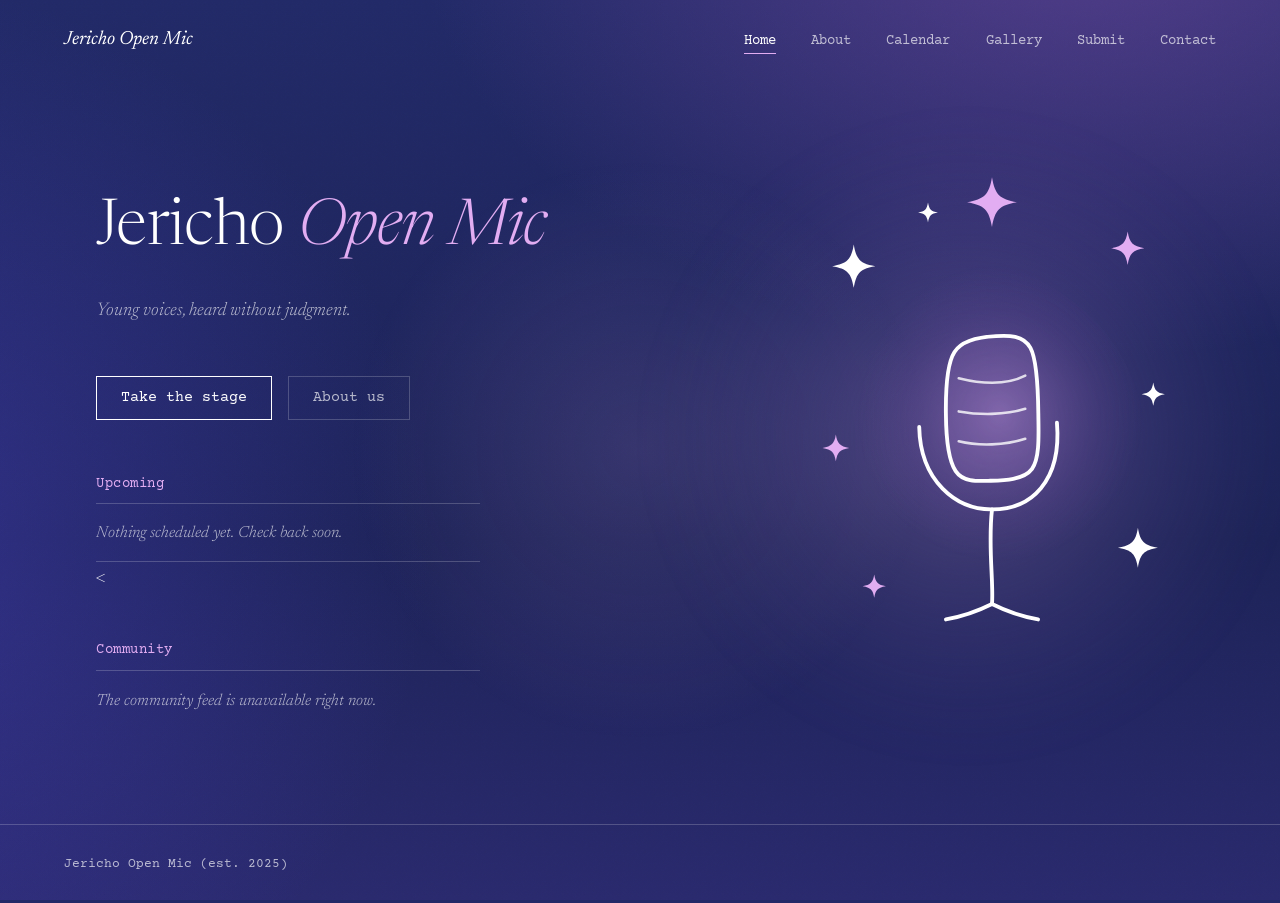
==== commit 943ac69f: "Update index.html" ====
--- a/index.html
+++ b/index.html
@@ -34,7 +34,7 @@
     <p class="fragment">Young voices, heard without judgment.</p>
     <div class="actions"><a class="btn" href="submit.html">Take the stage</a><a class="btn quiet" href="about.html">About us</a></div>
     <div class="feed"><span class="label">Upcoming</span><ul class="feed-list" id="feed-list"></ul></div>
-        <div class="discord">
+        <<div class="discord">
   <span class="label">Community</span>
   <div class="discord-body" id="discord-body"><p class="discord-note">Loading...</p></div>
 </div>
--- a/styles.css
+++ b/styles.css
@@ -78,8 +78,13 @@
 /* discord widget (home) */
 .discord{margin-top:3rem;max-width:24rem}
 .discord .label{display:block;padding-bottom:.7rem;margin-bottom:1rem;border-bottom:1px solid var(--rule)}
-.discord iframe{display:block;width:100%;height:30rem;border:1px solid var(--rule);background:var(--navy);filter:hue-rotate(22deg) saturate(.9);transition:border-color .3s}
-.discord iframe:hover{border-color:var(--pink-lavender)}
+.discord-count{font:.85rem var(--type);color:var(--pink-lavender);margin-bottom:.6rem}
+.discord-members{list-style:none;padding:0;max-height:15rem;overflow-y:auto;margin-bottom:1.25rem}
+.discord-members li{display:flex;align-items:center;gap:.8rem;padding:.55rem 0;border-bottom:1px solid var(--rule);line-height:1.3}
+.discord-members img{width:1.8rem;height:1.8rem;object-fit:cover;border:1px solid var(--rule)}
+.discord-members .dot{margin-left:auto;width:.5rem;height:.5rem;background:var(--lavender)}
+.discord-members .dot.idle,.discord-members .dot.dnd{background:transparent;border:1px solid var(--lavender)}
+.discord-note{color:var(--muted);font-style:italic;font-size:1rem}
 
 /* home microphone: organic morphing (SMIL in index.html) + pulsing; hidden on mobile */
 .hero-art{justify-self:end;width:min(100%,24rem)}
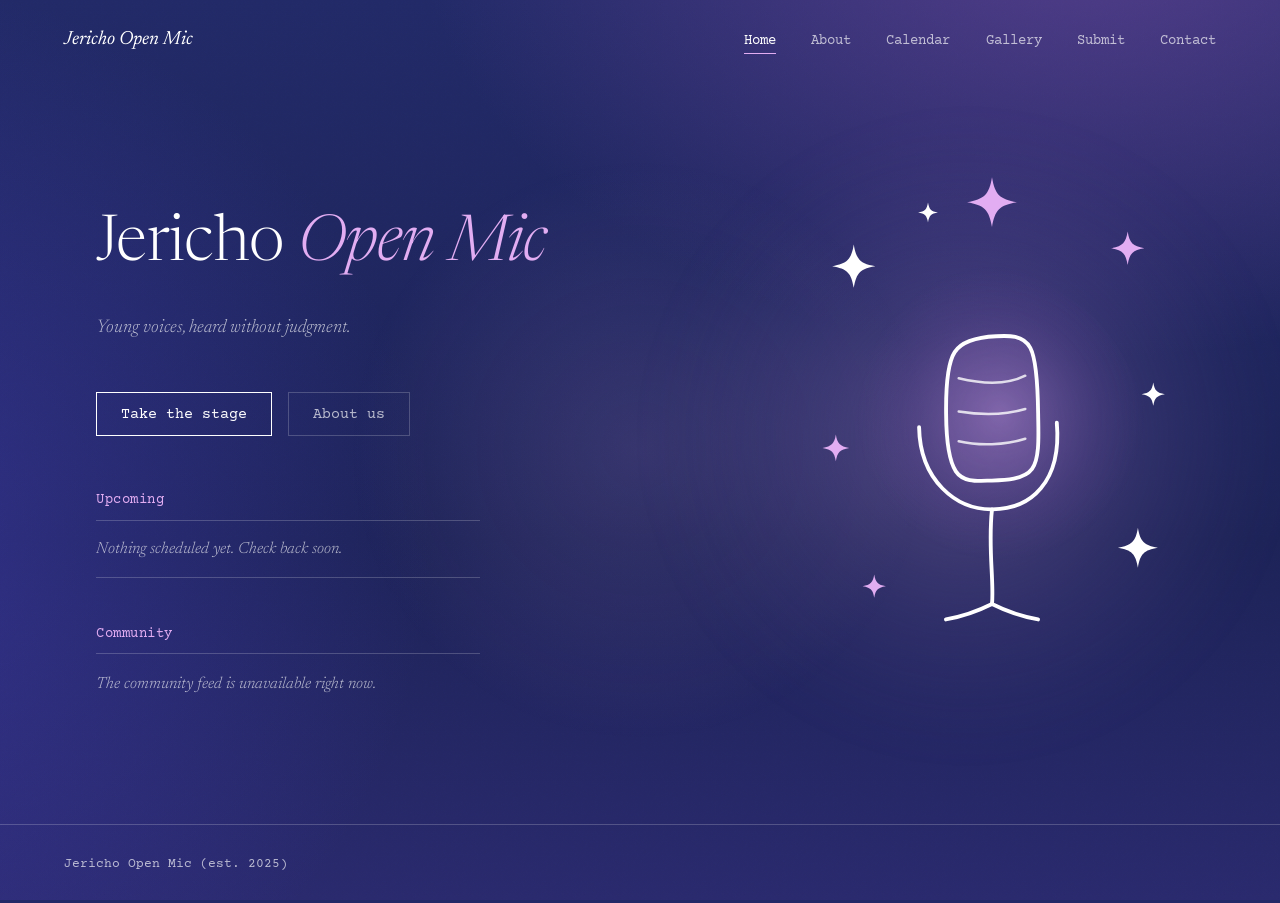
==== commit 17878adc: "Update index.html" ====
--- a/index.html
+++ b/index.html
@@ -33,11 +33,11 @@
     <h1>Jericho <em>Open Mic</em></h1>
     <p class="fragment">Young voices, heard without judgment.</p>
     <div class="actions"><a class="btn" href="submit.html">Take the stage</a><a class="btn quiet" href="about.html">About us</a></div>
-    <div class="feed"><span class="label">Upcoming</span><ul class="feed-list" id="feed-list"></ul></div>
-        <<div class="discord">
-  <span class="label">Community</span>
-  <div class="discord-body" id="discord-body"><p class="discord-note">Loading...</p></div>
-</div>
+        <div class="feed"><span class="label">Upcoming</span><ul class="feed-list" id="feed-list"></ul></div>
+    <div class="discord">
+      <span class="label">Community</span>
+      <div class="discord-body" id="discord-body"><p class="discord-note">Loading...</p></div>
+    </div>
   </div>
   <div class="hero-art" aria-hidden="true">
     <svg viewBox="0 0 300 360" fill="none" stroke-linecap="round" stroke-linejoin="round">
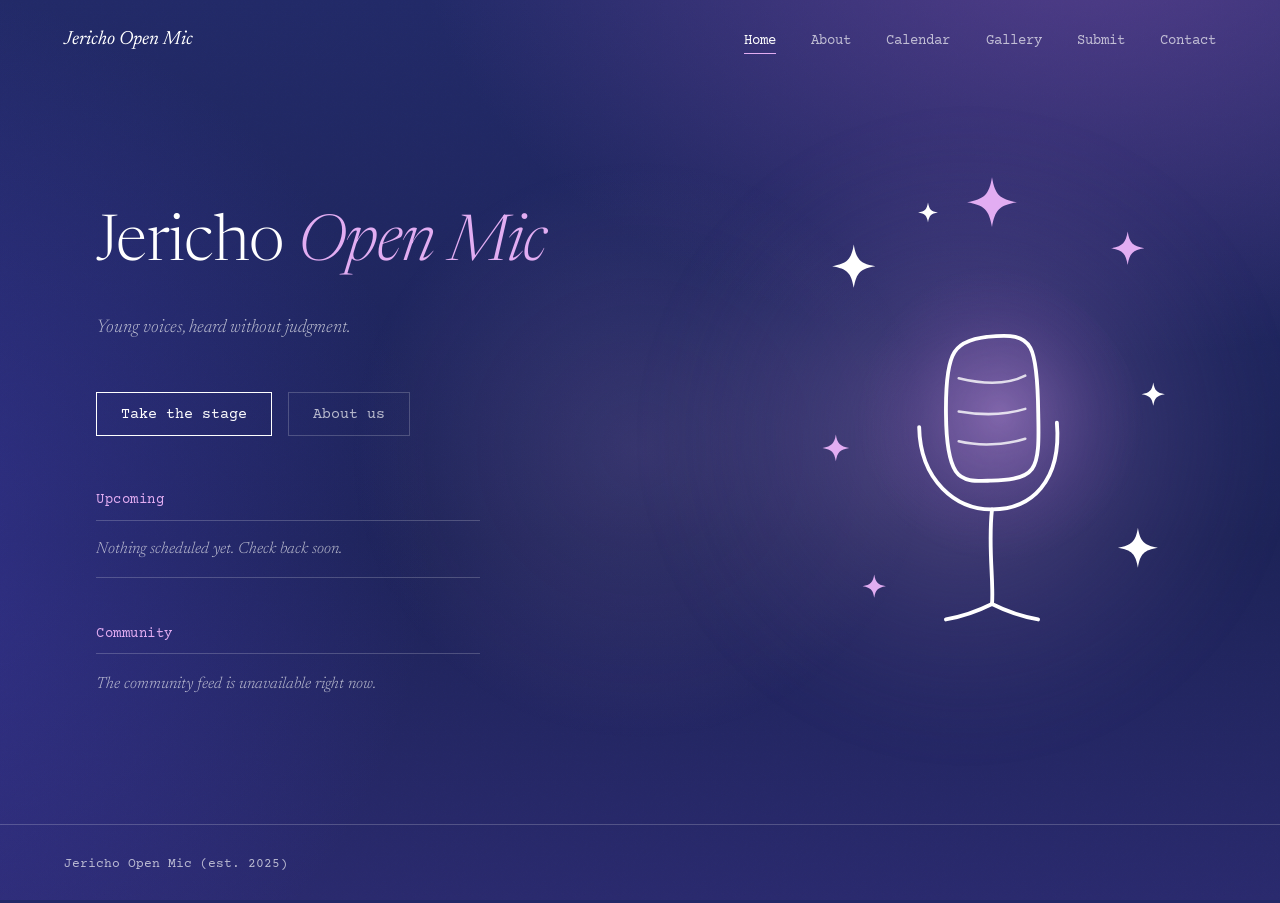
==== commit 932c2b83: "Update index.html" ====
--- a/index.html
+++ b/index.html
@@ -13,6 +13,7 @@
 <link rel="apple-touch-icon" href="/apple-touch-icon.png">
 <link rel="stylesheet" href="styles.css">
 </head>
+<meta name="google-site-verification" content="z-eBXRnIBME-rrTqVzw1opLdhmpr3YtOQMV-tnsovIk" />
 <body data-page="home">
 <a class="skip" href="#main">Skip to content</a>
 <header class="site-header">
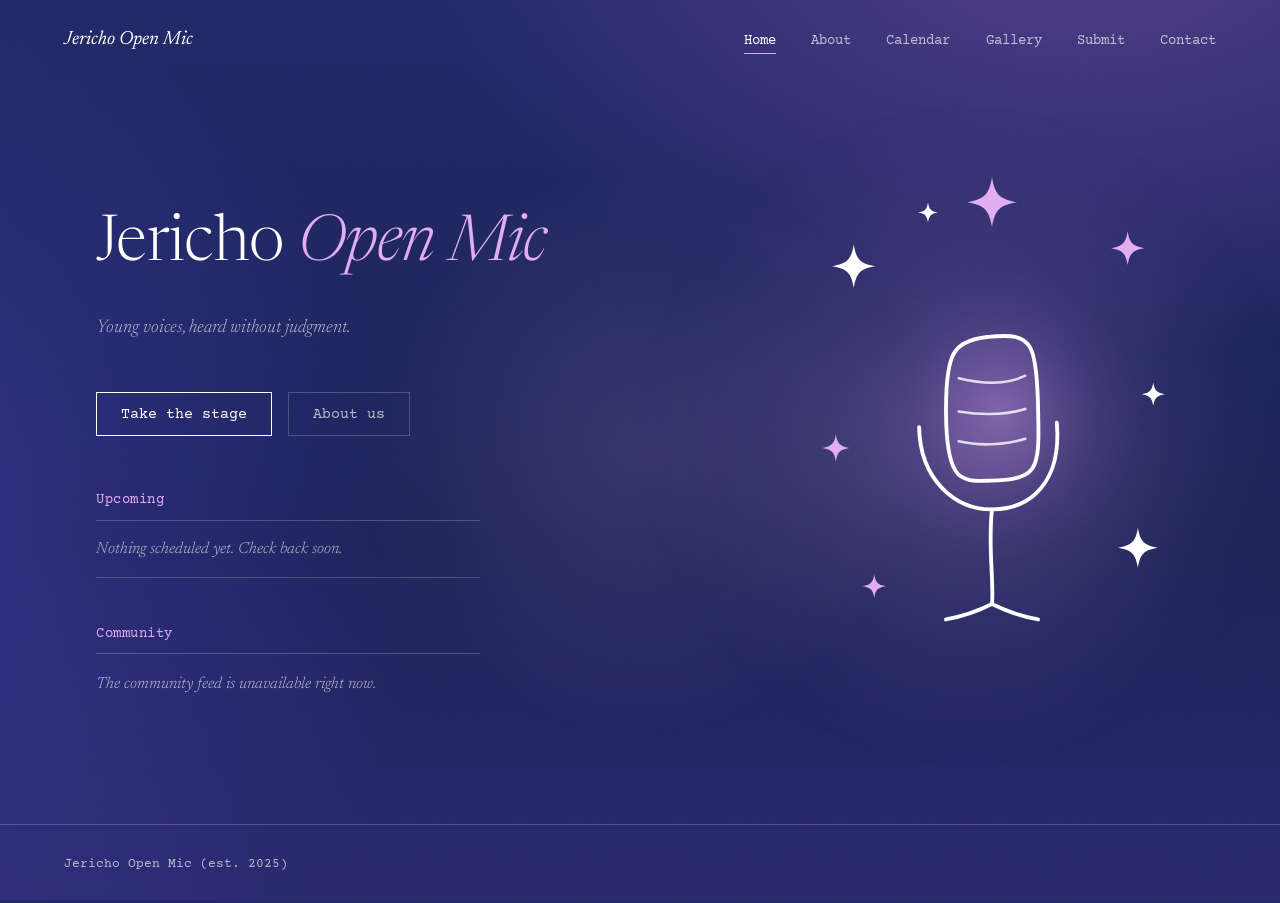
==== commit fa1ccaed: "Update index.html" ====
--- a/index.html
+++ b/index.html
@@ -13,7 +13,7 @@
 <link rel="apple-touch-icon" href="/apple-touch-icon.png">
 <link rel="stylesheet" href="styles.css">
 </head>
-<meta name="google-site-verification" content="z-eBXRnIBME-rrTqVzw1opLdhmpr3YtOQMV-tnsovIk" />
+  <meta name="google-site-verification" content="z-eBXRnIBME-rrTqVzw1opLdhmpr3YtOQMV-tnsovIk" />
 <body data-page="home">
 <a class="skip" href="#main">Skip to content</a>
 <header class="site-header">
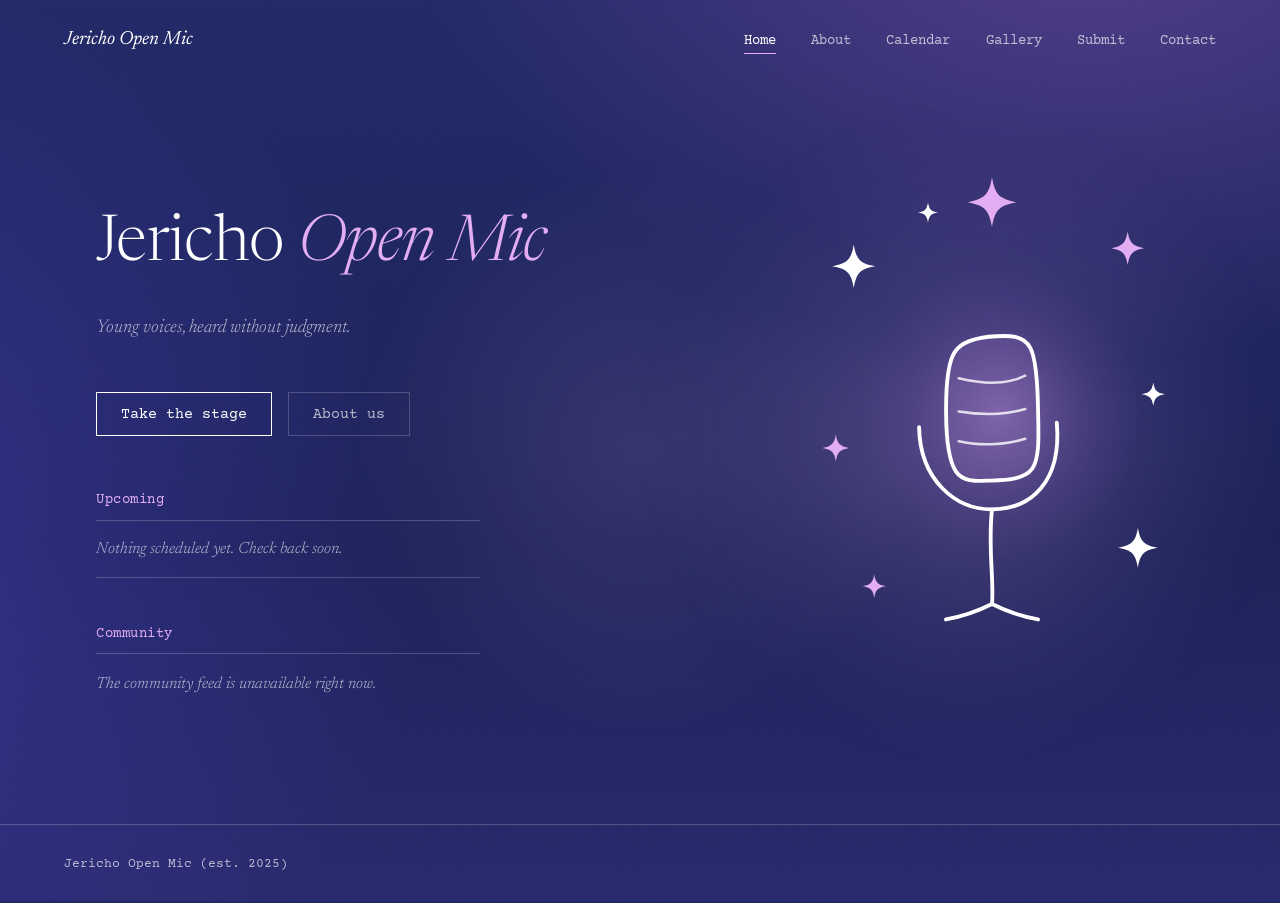
==== commit ec359cb7: "Update index.html" ====
--- a/index.html
+++ b/index.html
@@ -13,7 +13,6 @@
 <link rel="apple-touch-icon" href="/apple-touch-icon.png">
 <link rel="stylesheet" href="styles.css">
 </head>
-  <meta name="google-site-verification" content="z-eBXRnIBME-rrTqVzw1opLdhmpr3YtOQMV-tnsovIk" />
 <body data-page="home">
 <a class="skip" href="#main">Skip to content</a>
 <header class="site-header">
